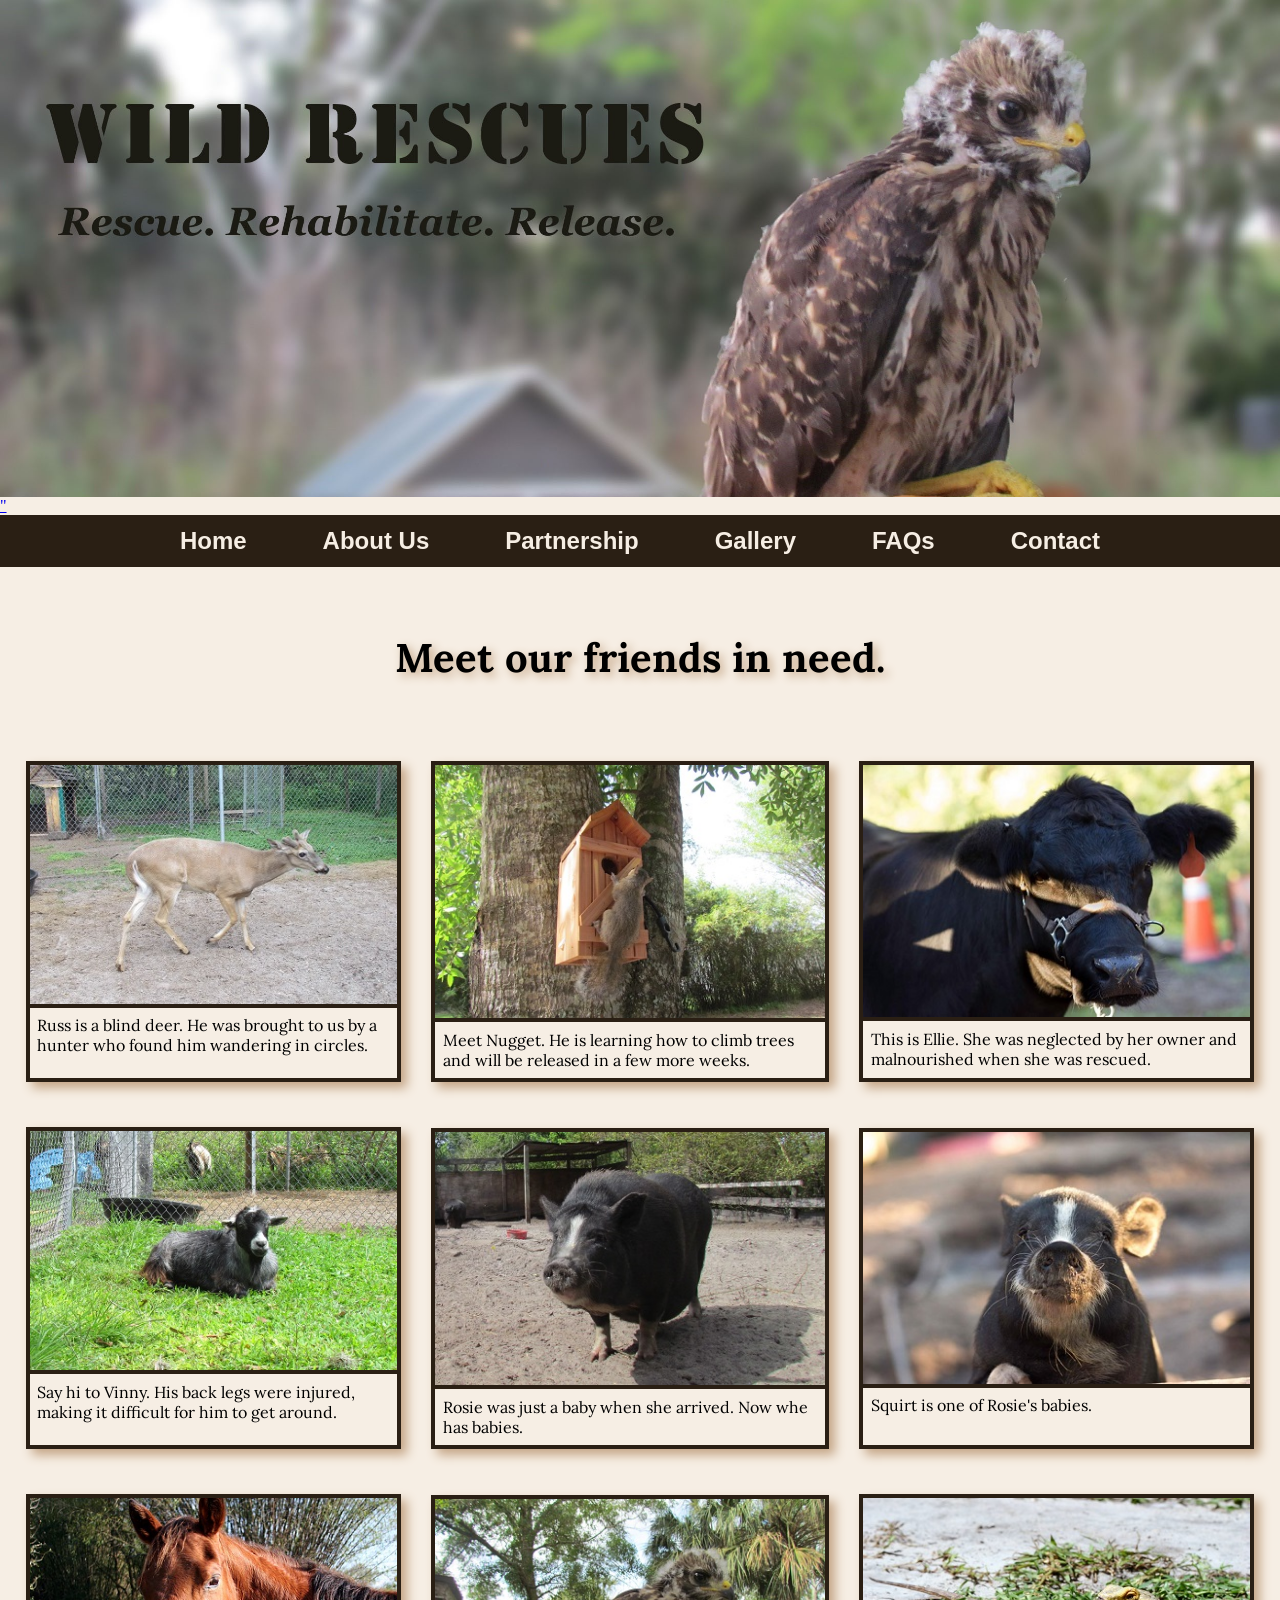
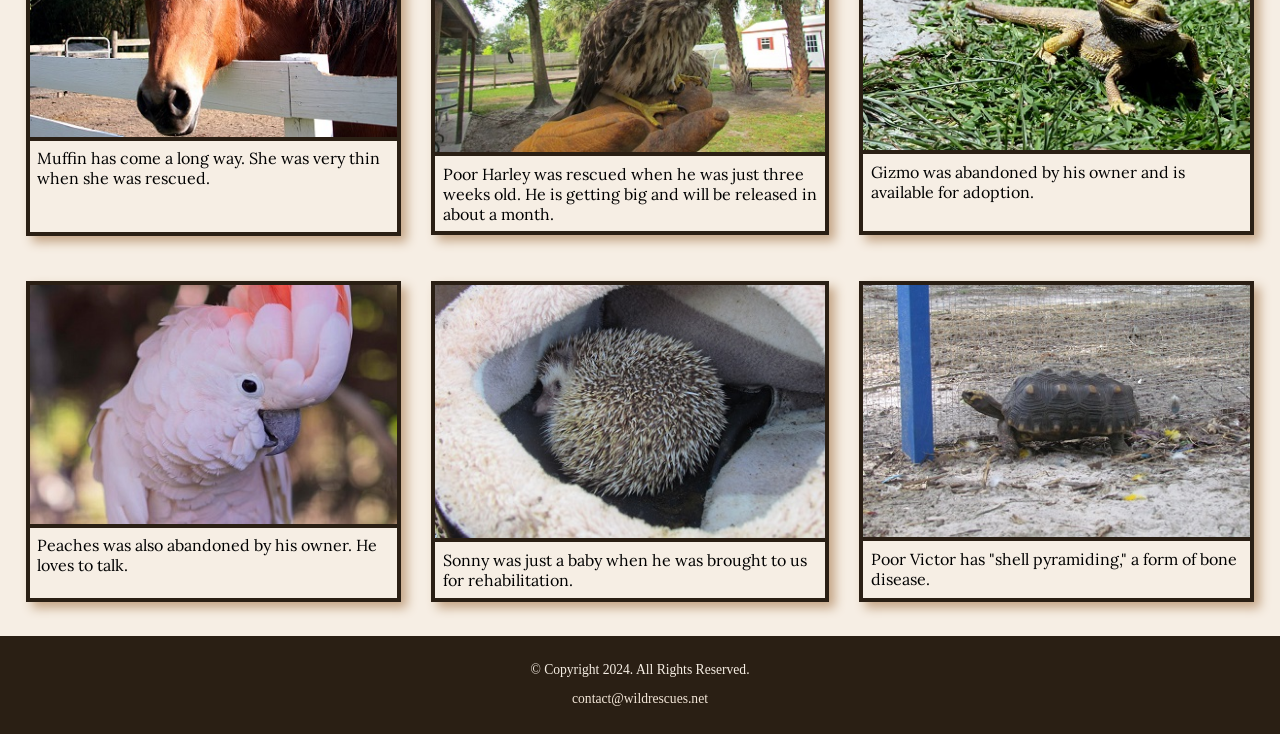
==== gallery.html @ 71977533 "adding to repo for publishing" ====
<!DOCTYPE html>
<!--
  Student Name: Scott Green
  File Name: gallery.html
  Date: July 11, 2024
-->

<html lang="en">

<!-- The title goes here.  -->
<head>
  <title>Wild Rescues: Gallery</title>
  <meta charset="utf-8">
  <meta name="viewport" content="width=device-width, initial-scale=1.0">
  <link rel="stylesheet" href="css/styles.css">
  <link rel="preconnect" href="https://fonts.googleapis.com">
  <link rel="preconnect" href="https://fonts.gstatic.com" crossorigin>
  <link href="https://fonts.googleapis.com/css2?family=Emblema+One&family=Lora:ital,wght@0,400..700;1,400..700&display=swap" rel="stylesheet">
  <link rel="shortcut icon" href="images/favicon.ico">
  <link rel="icon" type="image/png" sizes="32x32" href="images/favicon-32.png">
  <link rel="apple-touch-icon" sizes="180x180" href="images/apple-touch-icon.jpg">
  <link rel="icon" sizes="192x192" href="images/android-chrome-192.png">
</head>

<!--
  This page is based on our textbook exercise.

  Source
  Minnick, J. (2021). Responsive Web Design with HTML 5 & CSS (9th ed.). Cengage Learning.
-->
<body>
  <div id="wrapper">
    <!-- Put information to be displayed at the top of the page here.-->
    <header>

      <div class="tab-desk">
        <a href="index.html"><img src="images/baby-hawk.jpg" alt="rescued baby hawk">"</a>
      </div>

      <div class="mobile">
        <h1>&#128062; Wild Rescues</h1>
        <h3>Rescue.  Rehabilitate.  Release.</h3>
      </div>

    </header>

    <!-- Add site navigation here.-->
    <nav>

      <ul>
        <li><a href="index.html">Home</a></li>
        <li><a href="about.html">About Us</a></li>
        <li><a href="partnership.html">Partnership</a></li>
        <li><a href="gallery.html">Gallery</a></li>
        <li><a href="faqs.html">FAQs</a></li>
        <li><a href="contact.html">Contact</a></li>
      </ul>

    </nav>

    <!-- Use the main area to add the main content to the webpage -->
    <main class="grid">

      <aside>
        <p>Meet our friends in need.</p>
      </aside>

      <figure> <!-- Figure Element 1 -->
        <img src="images/blind-deer.jpg" alt="blind deer">
        <figcaption>Russ is a blind deer.  He was brought to us by a hunter who found him wandering in circles.</figcaption>
      </figure>

      <figure> <!-- Figure Element 2 -->
        <img src="images/baby-squirrel.jpg" alt="baby squirrel on a tree house">
        <figcaption>Meet Nugget.  He is learning how to climb trees and will be released in a few more weeks.</figcaption>
      </figure>

      <figure> <!-- Figure Element 3 -->
        <img src="images/cow.jpg" alt="face of a cow">
        <figcaption>This is Ellie.  She was neglected by her owner and malnourished when she was rescued.</figcaption>
      </figure>

      <figure> <!-- Figure Element 4 -->
        <img src="images/goat.jpg" alt="goat laying in the grass">
        <figcaption>Say hi to Vinny.  His back legs were injured, making it difficult for him to get around.</figcaption>
      </figure>

      <figure> <!-- Figure Element 5 -->
        <img src="images/pig.jpg" alt="pig standing">
        <figcaption>Rosie was just a baby when she arrived.  Now whe has babies.</figcaption>
      </figure>

      <figure> <!-- Figure Element 6 -->
        <img src="images/baby-pig.jpg" alt="pig standing">
        <figcaption>Squirt is one of Rosie's babies.</figcaption>
      </figure>

      <figure> <!-- Figure Element 7 -->
        <img src="images/horse.jpg" alt="face of a horse">
        <figcaption>Muffin has come a long way.  She was very thin when she was rescued.</figcaption>
      </figure>

      <figure> <!-- Figure Element 8 -->
        <img src="images/hawk.jpg" alt="baby hawk">
        <figcaption>Poor Harley was rescued when he was just three weeks old.  He is getting big and will be released in about a month.</figcaption>
      </figure>

      <figure> <!-- Figure Element 9 -->
        <img src="images/bearded-dragon.jpg" alt="bearded dragon">
        <figcaption>Gizmo was abandoned by his owner and is available for adoption.</figcaption>
      </figure>

      <figure> <!-- Figure Element 10 -->
        <img src="images/bird.jpg" alt="cockatoo">
        <figcaption>Peaches was also abandoned by his owner.  He loves to talk.</figcaption>
      </figure>

      <figure> <!-- Figure Element 11 -->
        <img src="images/hedgehog.jpg" alt="hedgehog">
        <figcaption>Sonny was just a baby when he was brought to us for rehabilitation.</figcaption>
      </figure>

      <figure> <!-- Figure Element 12 -->
        <img src="images/tortoise-pyramid.jpg" alt="tortoise with shell pyramiding">
        <figcaption>Poor Victor has "shell pyramiding," a form of bone disease.</figcaption>
      </figure>

    </main>

    <!-- Use the footer area for legal and contact information.-->
    <footer>

      <p>&copy; Copyright 2024.  All Rights Reserved.</p>

      <p><a href="mailto:contact@wildrescues.net">contact@wildrescues.net</a></p>

    </footer>
  </div>
</body>

</html>
---- css/styles.css ----
/*
 * Student Name: Scott Green
 * Date: July 17, 2024
 * File Name: styles.css
 */

/* Taken from Lab 2, Chapter 6 of our textbook
 *
 * Source
 * Minnick, J.  (2021).  Responsive Web Design with HTML 5 & CSS (9th ed.).  Cengage Learning.
 */

/* CSS Reset */
body, header, nav, main, footer, img, h1, h3, ul, aside, figure, figcaption, video {
  margin: 0;
  padding: 0;
  border: 0;
}

 /* Style rules for body and images */
body {
  background-color: #f6eee4;
}

img, video {
  max-width: 100%;
  display: block;
}

/* Style rules for mobile viewport */
.mobile h1 {
  font-family: "Emblema One", system-ui;
}

.mobile h3 {
  font-family: "Lora", serif;
}

/* Style rules to show mobile class and hide tab-desk class */
.mobile, .mobile-tablet {
  display: block;
}

.tab-desk, .desktop {
  display: none;
}

/* Style rules for header area */
.mobile h1, .mobile h3 {
  padding: 2%;
  text-align: center;
}

/* Style rules for navigation area */
nav {
  background-color: #2a1f14;
}

nav ul {
  list-style-type: none;
  text-align: center;
}

nav li {
  display: block;
  font-size: 1.5em;
  font-family: Geneva, Arial, sans-serif;
  font-weight: bold;
  border-top: 0.5px solid #f6eee4;
}

nav li a {
  display: block;
  color: #f6eee4;
  padding: 0.5em 2em;
  text-decoration: none;
}

/* Style rules for main content */
main {
  padding: 2%;
}

main p {
  font-size: 1.25em;
}

main h3 {
  padding-top: 2%;
}

main ul {
  list-style-type: square;
}

.link {
  color: #4d3319;
  text-decoration: none;
  font-weight: bold;
  font-style: italic;
}

.action {
  font-size: 1.75em;
  font-weight: bold;
  text-align: center;
}

#contact, #form h2 {
  text-align: center;
}

/* Style rules for main content */
main {
  padding: 2%;
  font-family: "Lora", serif;
}

main p {
  font-size: 1.25em;
}

main h3 {
  padding-top: 2%;
}

main ul {
  list-style-type: square;
}

.link {
  color: #4d3319;
  text-decoration: none;
  font-weight: bold;
  font-style: italic;
}

.action {
  font-size: 1.75em;
  font-weight: bold;
  text-align: center;
}

.round {
  border-radius: 6px;
}

aside {
  text-align: center;
  font-size: 1.5em;
  font-weight: bold;
  text-shadow: 4px 4px 10px #c5a687;
}

figure {
  border: 4px solid #2a1f14;
  box-shadow: 6px 6px 10px #c5a687;
  max-width: 400px;
  margin: 2% auto;
}

figcaption {
  padding: 2%;
  border-top: 4px solid #2a1f14;
}

#info ul {
  margin-left: 10%;
}

#contact {
  text-align: center;
}

.tel-link {
  background-color: #2a1f14;
  padding: 2%;
  width: 80%;
  margin: 0 auto;
}

.tel-link a {
  color: #f6eee4;
  text-decoration: none;
  font-weight: bold;
}

/* Style rules for form elements */
fieldset legend {
  font-weight: bold;
  font-size: 1.25em;
}

label {
  display: block;
  padding-top: 2%;
}

#submit {
  margin: 0 auto;
  display: block;
  padding: 2%;
  background-color: #78593a;
  color: #f6eee4;
  font-size: 1.25em;
  border-radius: 10px;
}

/* Style rules for footer content */
footer {
  text-align: center;
  font-size: 0.85em;
  background-color: #2a1f14;
  color: #f6eee4;
  padding: 1% 0%;
}

footer a {
  color: #f3e6d8;
  text-decoration: none;
}

/* Media Query for Tablet Viewport */
@media screen and (min-width: 620px), print {
  /* Tablet Viewport: Show tab-desk class, hide mobile class */
  .tab-desk {
    display: block;
  }

  .mobile {
    display: none;
  }

  /* Tablet Viewport: Style rules for nav area */
  nav li {
    border-top: none;
    display: inline-block;
    font-size: 1.25em
  }

  nav li a {
    padding: 0.5em
  }

  .grid {
    display: grid;
    grid-template-columns: auto auto;
    grid-gap: 10px;
  }

  aside {
    grid-column: 1 / span 2;
  }

    /* Tablet Viewport: Style rule for form element */
    form {
      width: 70%;
      margin: 0 auto;;
    }
}

/* Media Query for Desktop Viewport */
@media screen and (min-width: 1000px), print {
  /* Desktop Viewport: Show desktop class, hide mobile-tablet class */
  .desktop {
    display: block;
  }

  .mobile-tablet {
    display: none;
  }

  /* Desktop Viewport: Style rules for nav area */
  nav li {
    font-size: 1.5em;
  }

  nav li a {
    padding: 0.5em 1.5em;
  }

  nav li a:hover {
    color: #2a1f14;
    background-color: #f6eee4;
    opacity: 0.5;
  }

  /* Desktop Viewport: Style rules for main content */
  #info ul {
    margin-left: 5%;
  }

  .grid {
    grid-template-columns: auto auto auto;
    grid-gap: 30px;
  }

  aside {
    grid-column: 1 / span 3;
    font-size: 2em;
  }

  /* Style rules for table */
  table {
    border: 1px solid #2a1f14;
    border-collapse: collapse;
    margin: 0 auto;
  }

  caption {
    font-size: 1.5em;
    font-weight: bold;
    padding: 1%;
  }

  th, td {
    border: 1px solid #2a1f14;
    padding: 1%;
  }

  th {
    background-color: #2a1f14;
    color: #fff;
    font-size: 1.15em;
  }

  tr:nth-child(odd) {
    background-color: #deccba;
  }

  /* Desktop Viewport: Style rules for form elements */
  form {
    width: auto;
  }

  .form-grid {
    display: grid;
    grid-template-columns: auto auto;
    grid-gap: 20px;
  }

  .btn {
    grid-column: 1 / span 2;
  }
}

/* Media Query fo Large Desktop Viewports */
@media screen and (min-width: 1921px) {
  body {
    background: linear-gradient(#f6eee4, #78593a)
  }

  #wrapper {
    width: 1920px;
    margin: 0 auto;
  }

  main {
    background-color: #f6eee4;
  }

  .grid {
    grid-template-columns: auto auto auto auto;
  }

  aside {
    grid-column: 1 / span 4;
    font-size: 3em;
  }
}

/* Media Query for Print */
@media print {
  body {
    background-color: #fff;
    color: #000;
  }
}
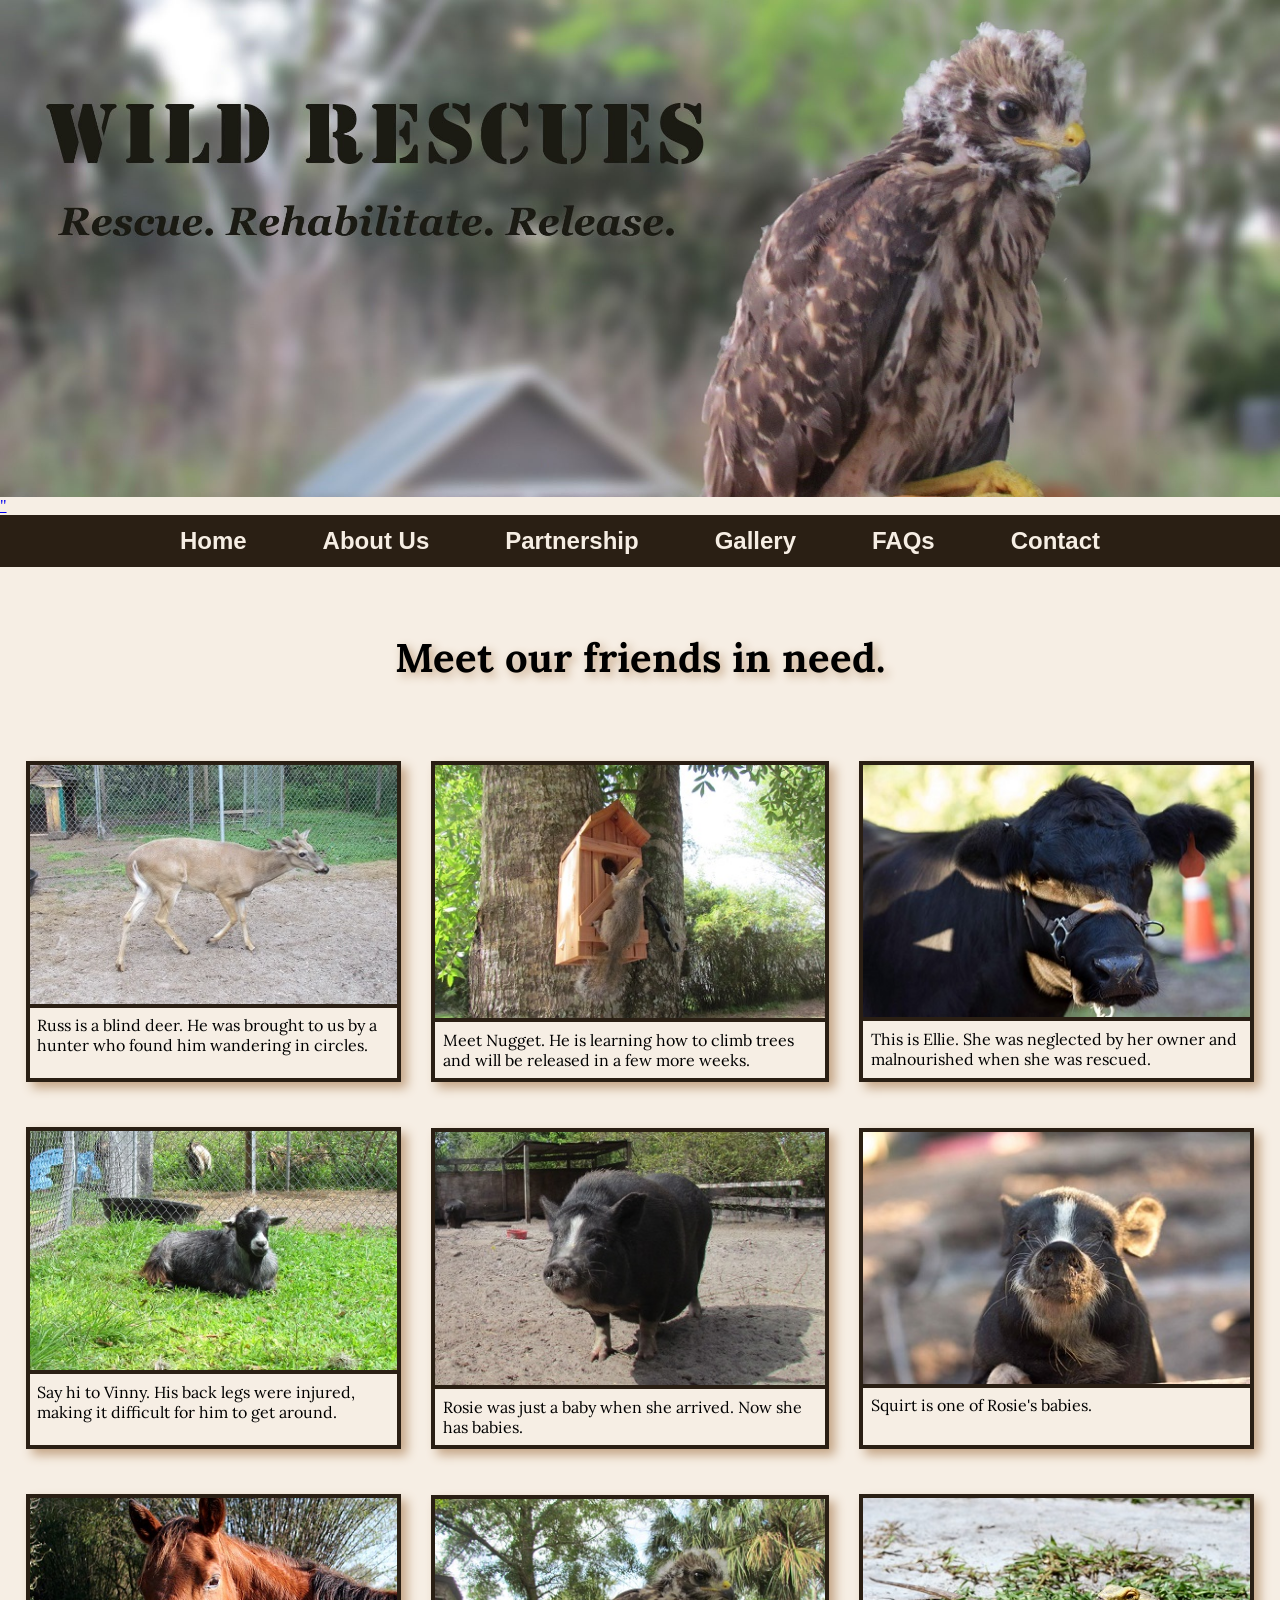
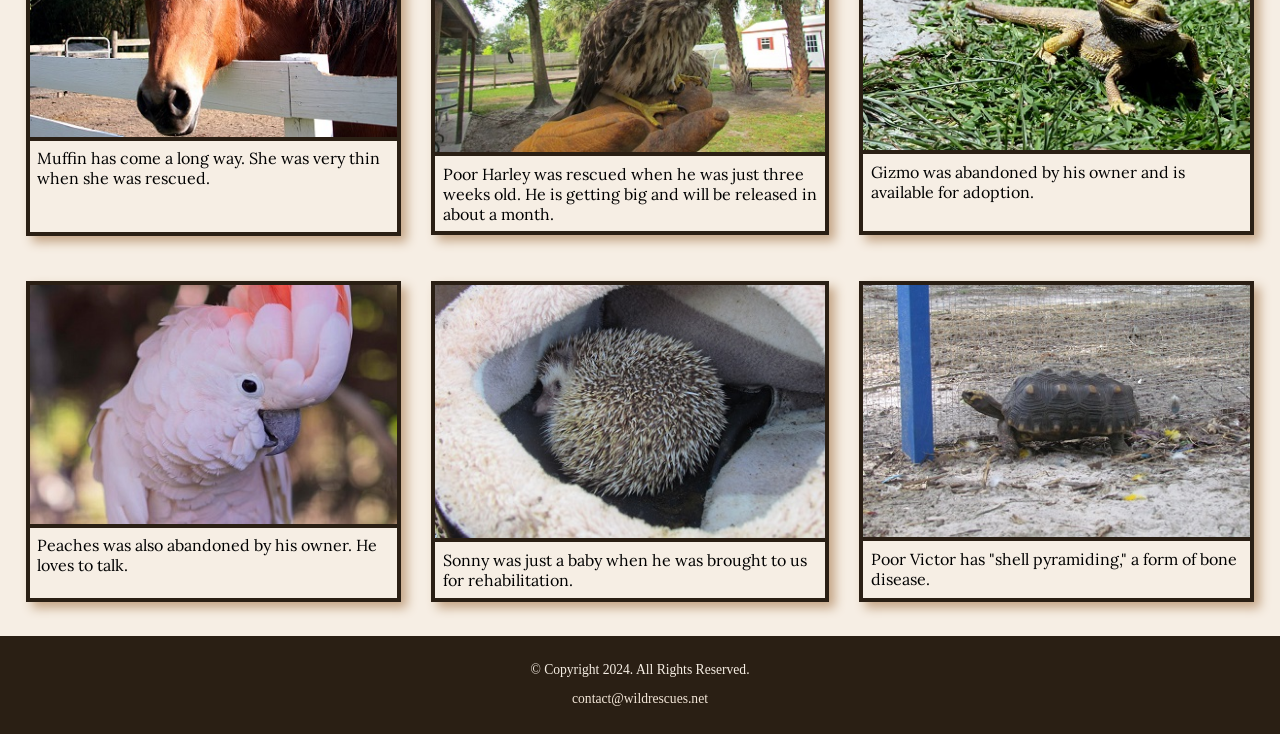
==== commit b5b15aec: "Update gallery.html for spelling mistake" ====
--- a/gallery.html
+++ b/gallery.html
@@ -87,7 +87,7 @@
 
       <figure> <!-- Figure Element 5 -->
         <img src="images/pig.jpg" alt="pig standing">
-        <figcaption>Rosie was just a baby when she arrived.  Now whe has babies.</figcaption>
+        <figcaption>Rosie was just a baby when she arrived.  Now she has babies.</figcaption>
       </figure>
 
       <figure> <!-- Figure Element 6 -->
@@ -138,4 +138,4 @@
   </div>
 </body>
 
-</html>+</html>
